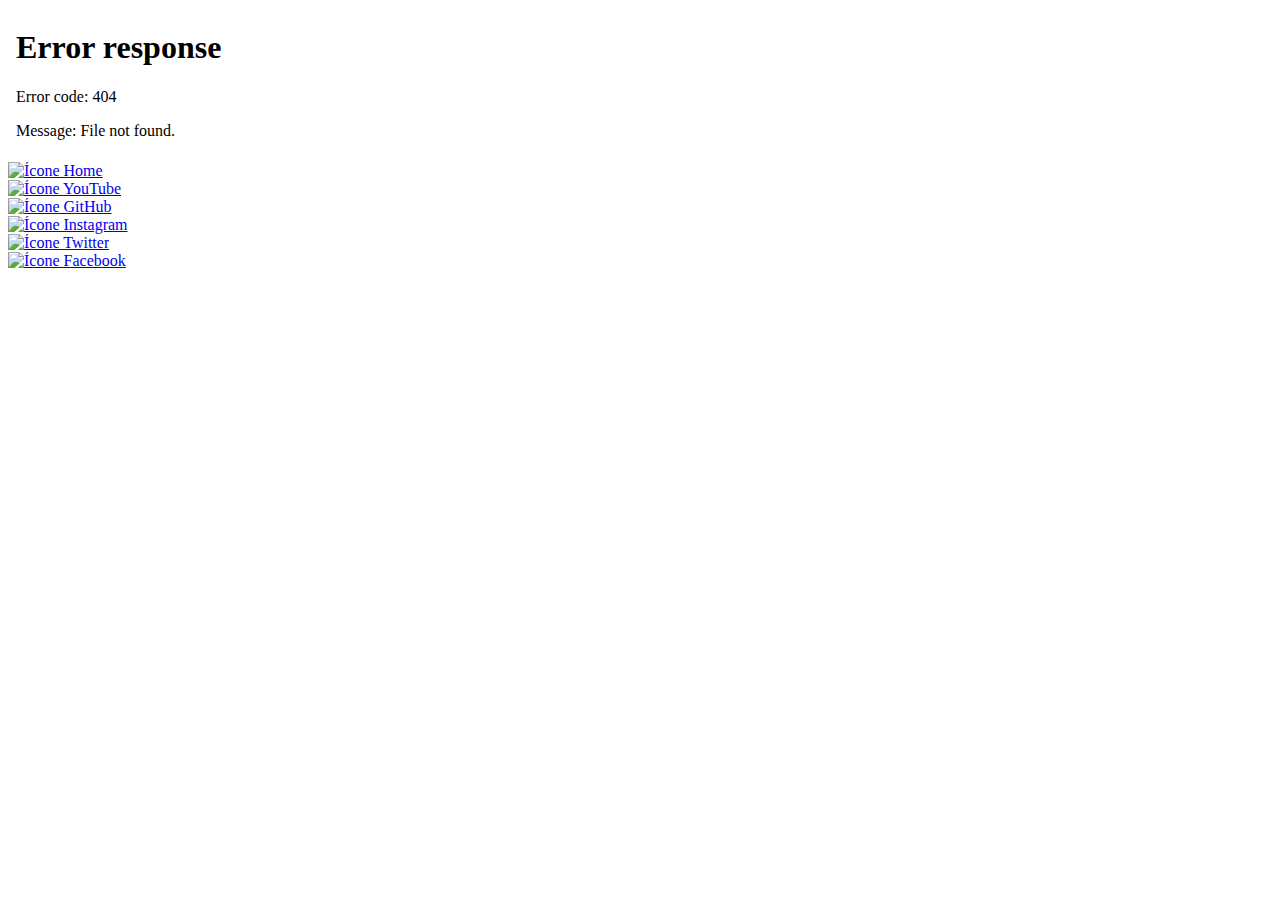
==== index.html @ 2fd2e715 "Adds iframes links" ====
<!DOCTYPE html>
<html lang="pt-BR">
	<head>
		<meta charset="UTF-8">
		<meta name="viewport" content="width=device-width, initial-scale=1.0">
		<title>Projeto Social</title>
		<link rel="icon" href="favicon.ico">
		<link rel="stylesheet" href="css/style.css">
	</head>
	<body>
		<main>
			<section id="telefone">
                <iframe src="home.html" name="tela" id="tela" frameborder="0">
                    Seu navegador não é compatível com iframes ...
                </iframe>
			</section>
			<section id="icones">
                <a href="home.html" target="tela"><img src="imagens/logo-home.jpg" alt="Ícone Home"></a><br>
                <a href="youtube.html" target="tela"><img src="imagens/logo-youtube.jpg" alt="Ícone YouTube"></a><br>
                <a href="github.html" target="tela"><img src="imagens/logo-github.jpg" alt="Ícone GitHub"></a><br>
                <a href="instagram.html" target="tela"><img src="imagens/logo-instagram.jpg" alt="Ícone Instagram"></a><br>
                <a href="twitter.html" target="tela"><img src="imagens/logo-twitter.jpg" alt="Ícone Twitter"></a><br>
                <a href="facebook.html" target="tela"><img src="imagens/logo-facebook.jpg" alt="Ícone Facebook"></a><br>
			</section>
		</main>
	</body>
</html>
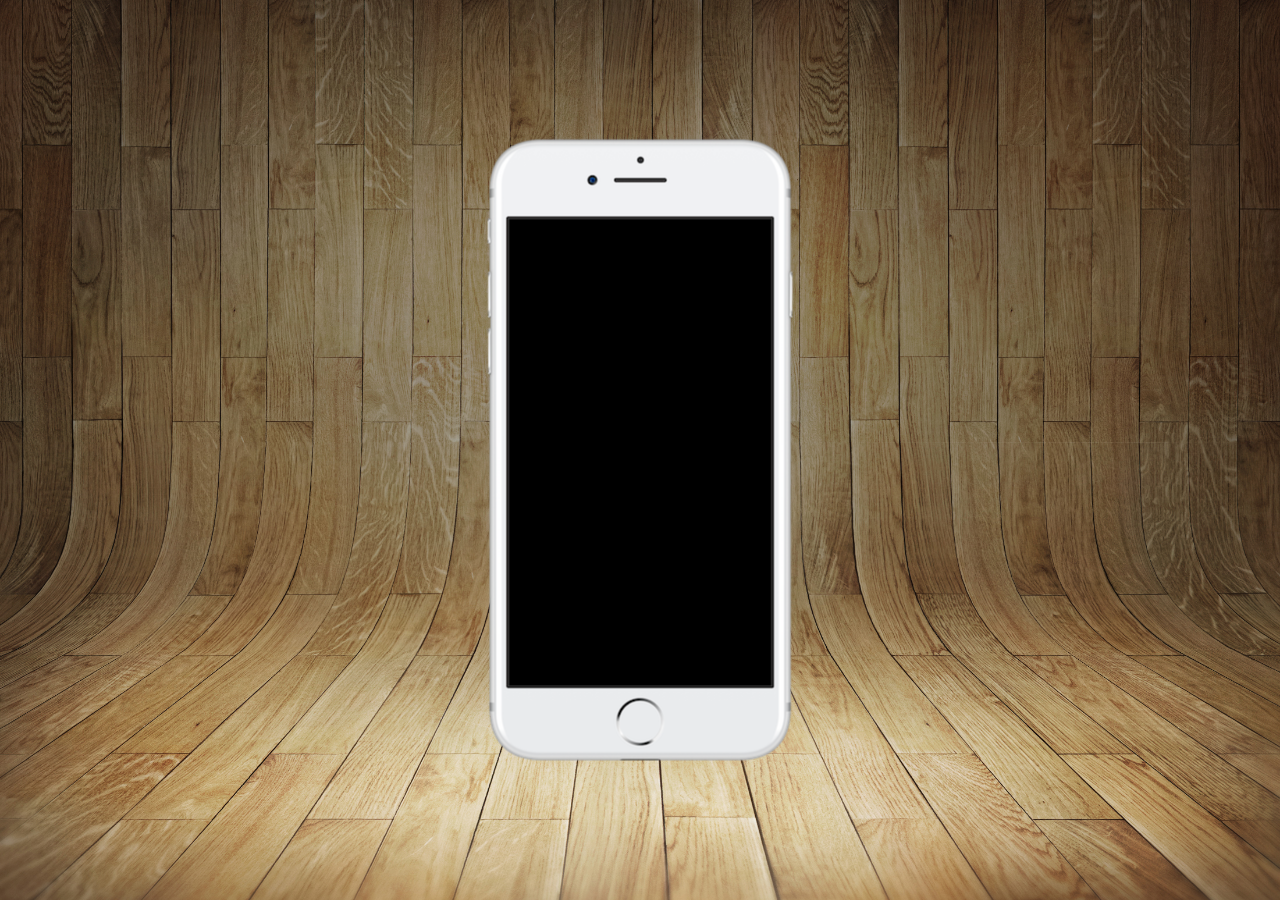
==== commit e1d03b1b: "Create index.html and initial css" ====
--- a/index.html
+++ b/index.html
@@ -10,17 +10,8 @@
 	<body>
 		<main>
 			<section id="telefone">
-                <iframe src="home.html" name="tela" id="tela" frameborder="0">
-                    Seu navegador não é compatível com iframes ...
-                </iframe>
 			</section>
 			<section id="icones">
-                <a href="home.html" target="tela"><img src="imagens/logo-home.jpg" alt="Ícone Home"></a><br>
-                <a href="youtube.html" target="tela"><img src="imagens/logo-youtube.jpg" alt="Ícone YouTube"></a><br>
-                <a href="github.html" target="tela"><img src="imagens/logo-github.jpg" alt="Ícone GitHub"></a><br>
-                <a href="instagram.html" target="tela"><img src="imagens/logo-instagram.jpg" alt="Ícone Instagram"></a><br>
-                <a href="twitter.html" target="tela"><img src="imagens/logo-twitter.jpg" alt="Ícone Twitter"></a><br>
-                <a href="facebook.html" target="tela"><img src="imagens/logo-facebook.jpg" alt="Ícone Facebook"></a><br>
 			</section>
 		</main>
 	</body>
--- a/css/style.css
+++ b/css/style.css
@@ -0,0 +1,35 @@
+@charset "UTF-8";
+
+* {
+	 margin: 0;
+	 padding: 0;
+	 font-family: "Arial", "Helvetica", sans-serif;
+}
+
+html, body {
+	height: 100vh;
+	width: 100vw;
+	background-color: black;
+}
+
+body {
+	background: url("../imagens/fundo-madeira.jpg") no-repeat top center;
+	background-size: cover;
+	background-attachment: fixed;
+}
+
+main {
+	position: relative;
+	height: 100vh;
+}
+
+section#telefone {
+	position: absolute;
+	top: 50%;
+	left: 50%;
+	transform: translate(-50%, -50%);
+	height: 627px;
+	width: 311px;
+	background: url("../imagens/frame-iphone.png") no-repeat;
+}
+
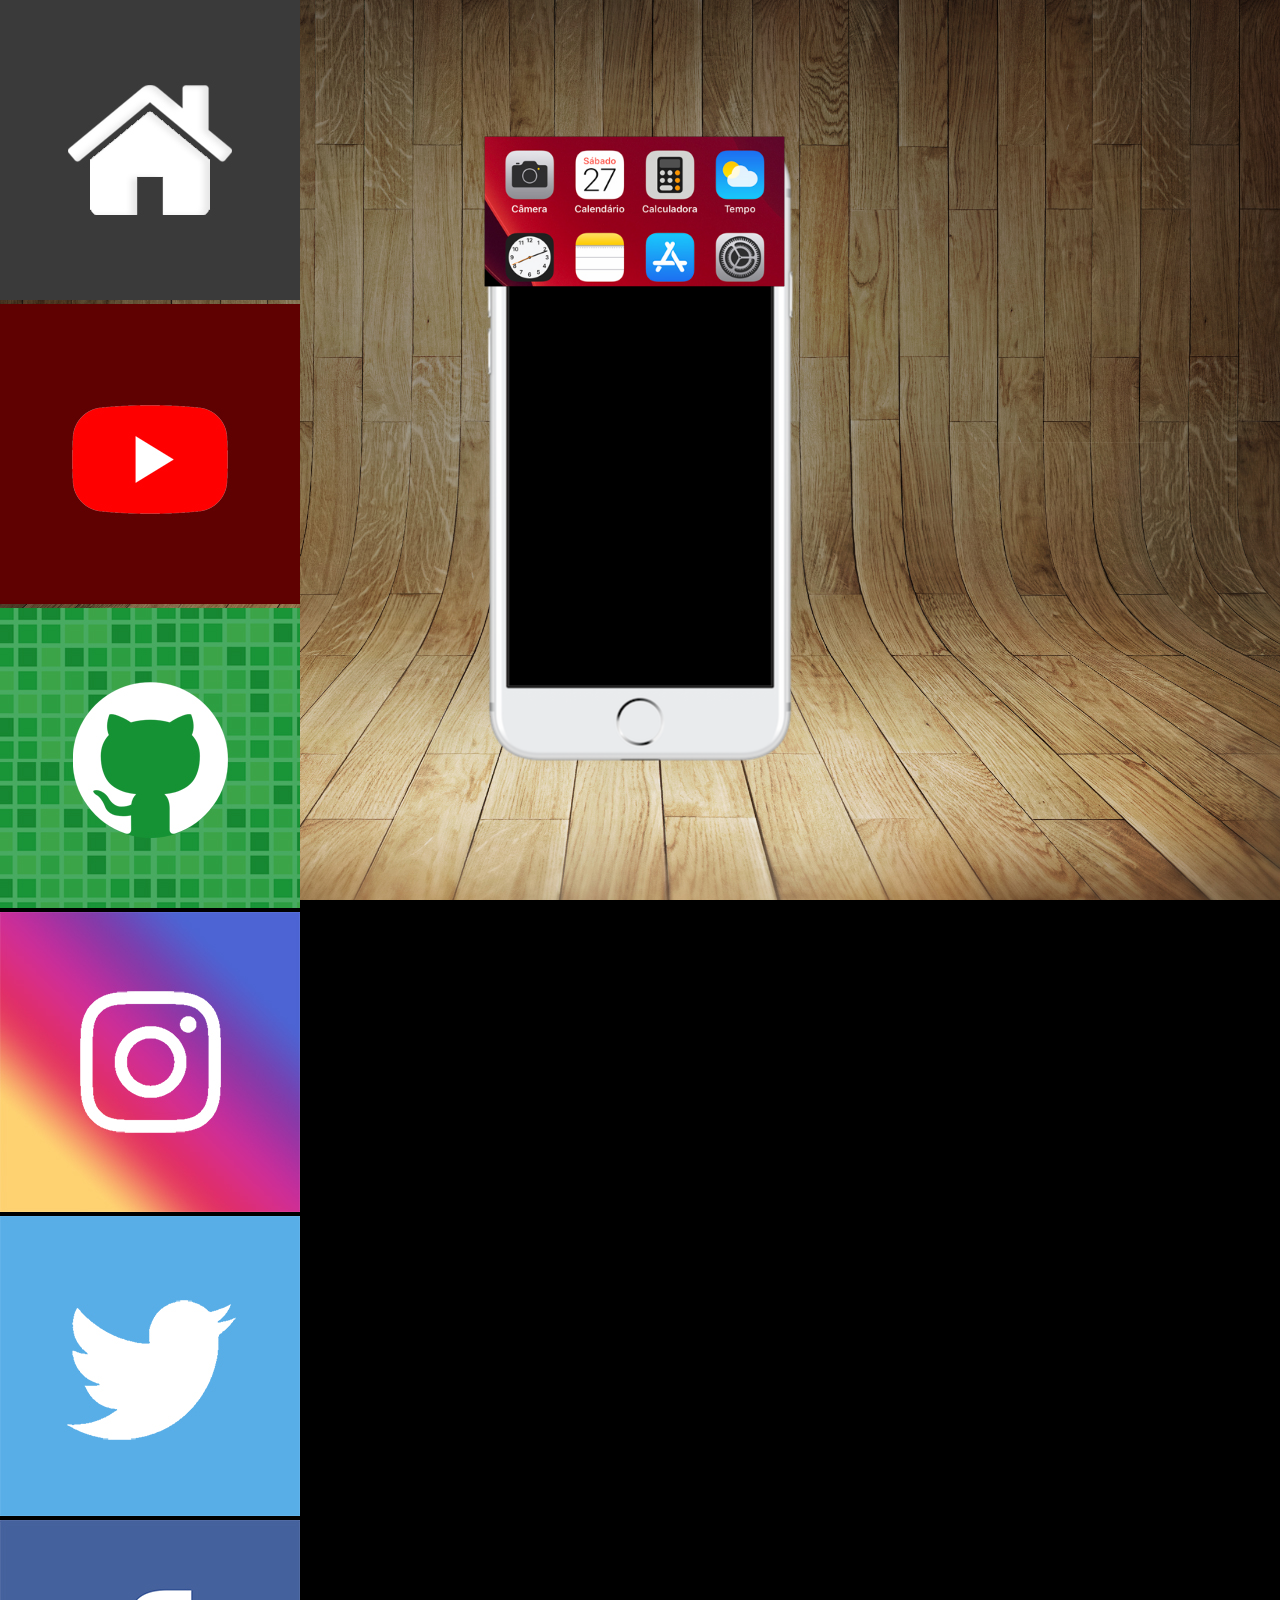
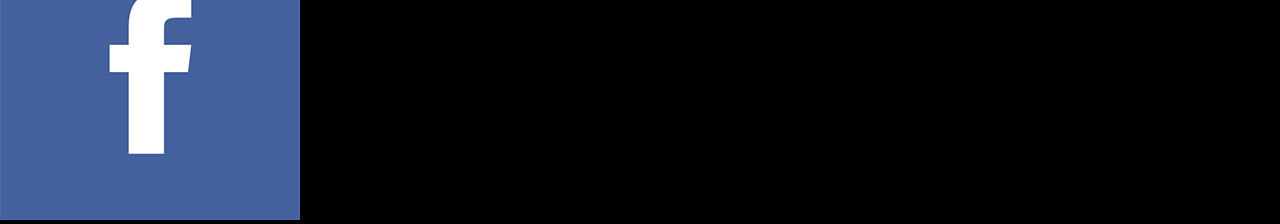
==== commit 7bba808b: "Empty commit" ====
--- a/index.html
+++ b/index.html
@@ -10,8 +10,29 @@
 	<body>
 		<main>
 			<section id="telefone">
+                <iframe src="home.html" name="tela" id="tela" frameborder="0">
+                    Seu navegador não é compatível com iframes ...
+                </iframe>
 			</section>
 			<section id="icones">
+                <a href="home.html" target="tela">
+                  <img src="imagens/logo-home.jpg" alt="Ícone Home">
+                </a><br>
+                <a href="youtube.html" target="tela">
+                  <img src="imagens/logo-youtube.jpg" alt="Ícone YouTube">
+                </a><br>
+                <a href="github.html" target="tela">
+                  <img src="imagens/logo-github.jpg" alt="Ícone GitHub">
+                </a><br>
+                <a href="instagram.html" target="tela">
+                  <img src="imagens/logo-instagram.jpg" alt="Ícone Instagram">
+                </a><br>
+                <a href="twitter.html" target="tela">
+                  <img src="imagens/logo-twitter.jpg" alt="Ícone Twitter">
+                </a><br>
+                <a href="facebook.html" target="tela">
+                  <img src="imagens/logo-facebook.jpg" alt="Ícone Facebook">
+                </a><br>
 			</section>
 		</main>
 	</body>
